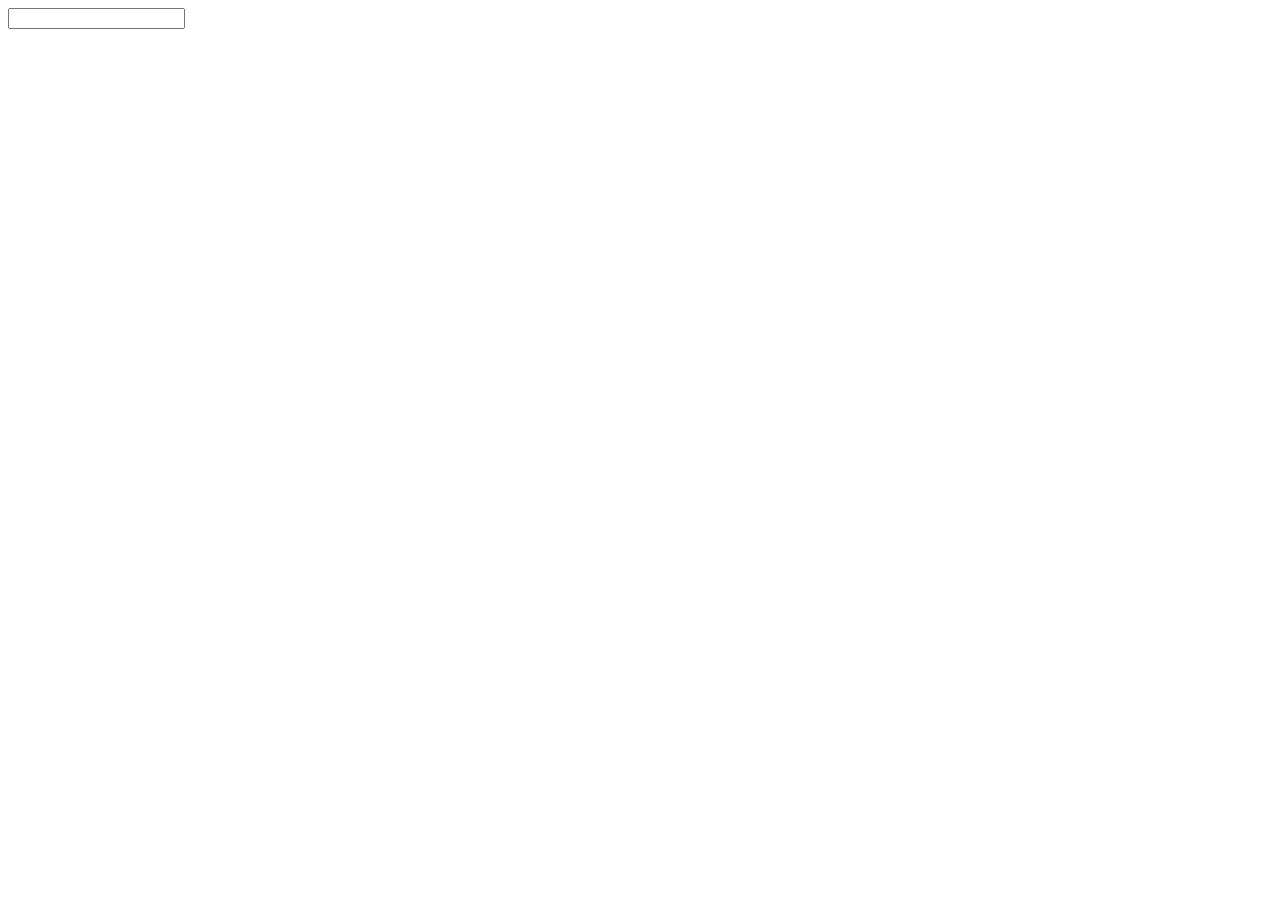
==== home.html @ e02aa693 "crea el home.thml" ====
<!DOCTYPE html>
<html lang="es">
<head>
    <meta charset="UTF-8">
    <meta name="viewport" content="width=device-width, initial-scale=1.0">
    <title>CryptoGuard</title>
</head>
<body>
    <input type="text">
</body>
</html>
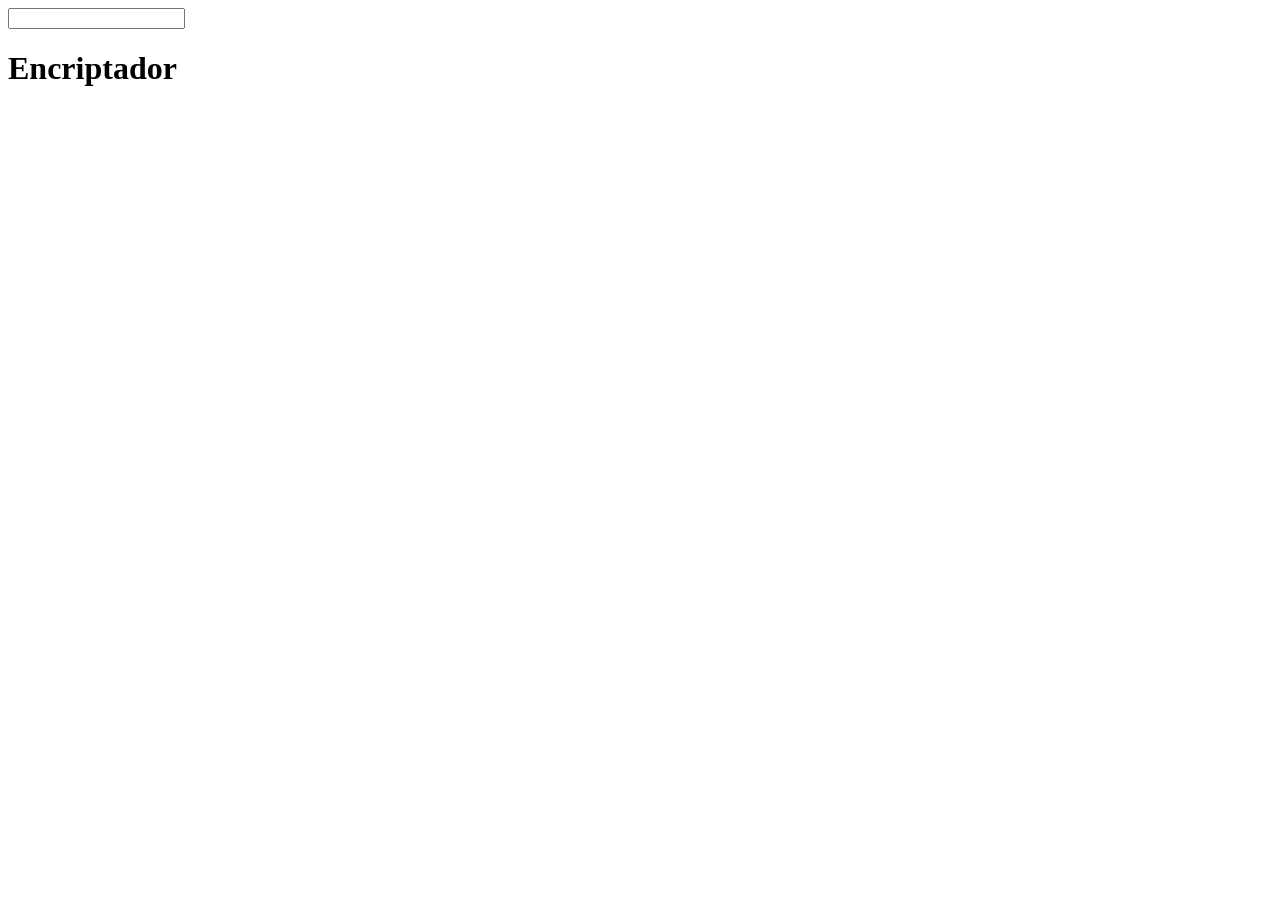
==== commit 1abf4d93: "Agrega titulo" ====
--- a/home.html
+++ b/home.html
@@ -3,9 +3,10 @@
 <head>
     <meta charset="UTF-8">
     <meta name="viewport" content="width=device-width, initial-scale=1.0">
-    <title>CryptoGuard</title>
+    <title>CryptoGuar dd</title>
 </head>
 <body>
     <input type="text">
+    <h1>Encriptador</h1>
 </body>
 </html>
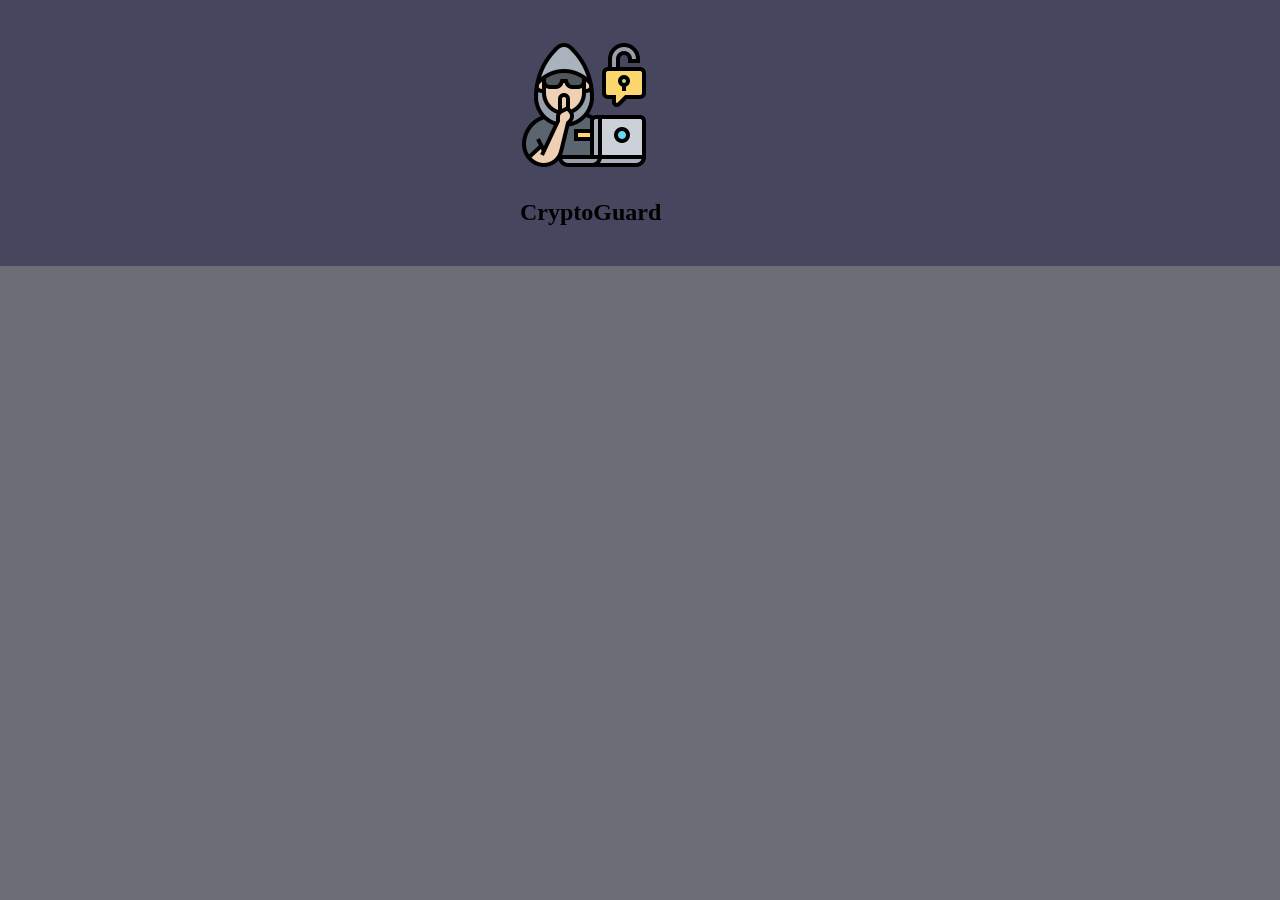
==== commit 48a3de21: "creacion del archivo css y js, ademas se agrega el header de la pagina" ====
--- a/home.html
+++ b/home.html
@@ -3,10 +3,27 @@
 <head>
     <meta charset="UTF-8">
     <meta name="viewport" content="width=device-width, initial-scale=1.0">
-    <title>CryptoGuar dd</title>
+    <title>CryptoGuard</title>
+    <link rel="stylesheet" href="reset.css">
+    <link rel="stylesheet" href="home-style.css">
 </head>
 <body>
-    <input type="text">
-    <h1>Encriptador</h1>
+    <header>
+        <div class="logo">
+            <h1>
+                <img src="img-Proyect/logo-128px.png">
+            </h1>
+            <h2>
+                CryptoGuard
+            </h2>
+            
+        </div>
+    </header>
+    <main>
+
+    </main>
+
+
+    <script src="home-js.JS"></script>
 </body>
 </html>
--- a/home-style.css
+++ b/home-style.css
@@ -0,0 +1,15 @@
+body{
+    margin: 0;
+    background: #6d6e75;
+}
+
+header{
+    background: #46465e;
+    padding: 20px 0px;
+}
+
+.logo{
+    width: 240px;
+    position: relative;
+    margin: 0 auto;
+}
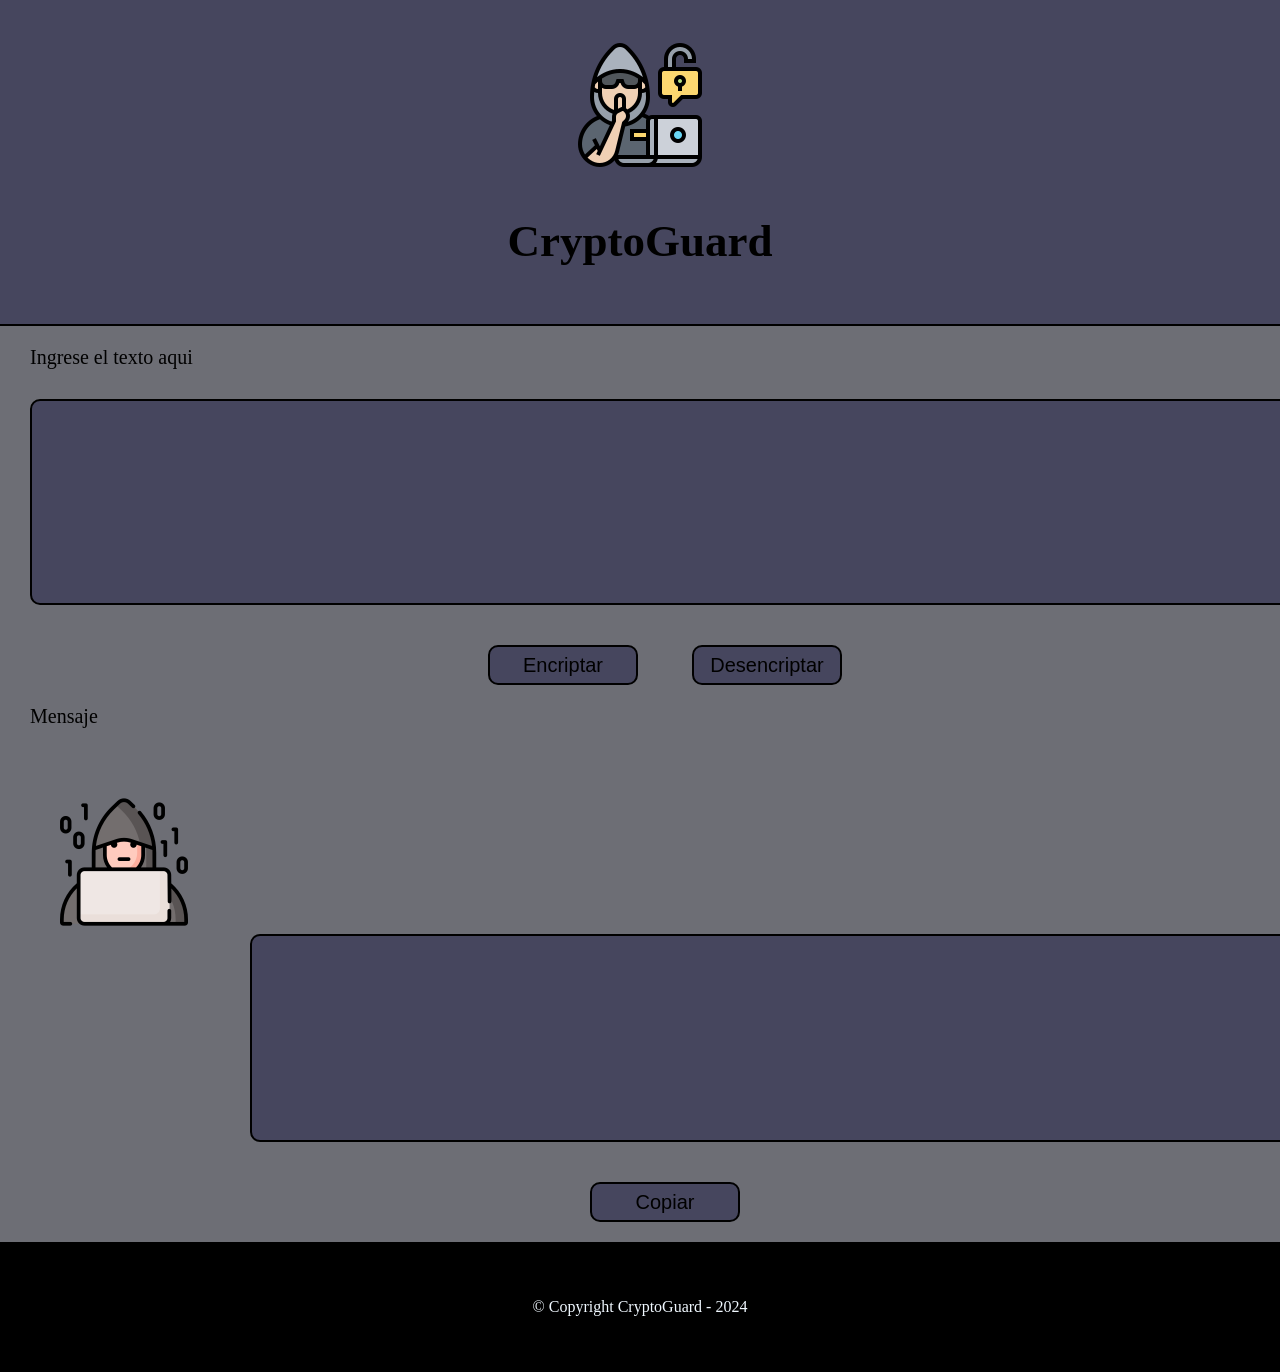
==== commit bf47bd45: "Se crea el apartado para ingresar el mensaje a encriptar junto con sus botones respectivos. -Se crea" ====
--- a/home.html
+++ b/home.html
@@ -13,16 +13,41 @@
             <h1>
                 <img src="img-Proyect/logo-128px.png">
             </h1>
+        </div>
+        <div class="titulo">
             <h2>
                 CryptoGuard
             </h2>
-            
         </div>
+        
     </header>
     <main>
+        <form>
+            <label for="encrypted-Text">Ingrese el texto aqui</label>
+            <input type="text" id="encrypted-Text" class="input-padron" required>
+        
+        <div class="btn-encriptador">
+            <button class="container-boton">Encriptar</button>
+            <button class="container-boton">Desencriptar</button>
+        </div>
+        
+        <div class="messege-encrypted">
+            <label for="mensaje">Mensaje</label>
+            <h1>
+                <img src="img-Proyect/img-campoEncrip-128px.png" alt="">
+            </h1>
+            <textarea cols="70" rows="10" id="mensaje" class="campo-mensaje"></textarea required>
+        </div>
+        <div class="btn-encriptador">
+            <button class="container-boton">Copiar</button>
+        </div>
 
+        </form>
     </main>
 
+    <footer>
+        <p class="copyright">&copy Copyright CryptoGuard - 2024</p>
+    </footer>
 
     <script src="home-js.JS"></script>
 </body>
--- a/home-style.css
+++ b/home-style.css
@@ -6,10 +6,82 @@
 header{
     background: #46465e;
     padding: 20px 0px;
+    border-bottom-width: 2px;
+    border-bottom-style: solid;
+    border-bottom-color: black;
 }
 
 .logo{
-    width: 240px;
-    position: relative;
-    margin: 0 auto;
+    text-align: center;
+}
+
+.titulo{
+    font-size: 30px;
+    text-align: center;
+}
+
+
+form label {
+    display: block;
+    font-size: 20px;
+    margin: 20px 0 20px 30px
+}
+
+.input-padron{
+    display: block;
+    width: 1850px;
+    height: 200px;
+    margin: 30px 0 0 30px;
+    background: #46465e;  
+    border: 2px solid #000000;
+    border-radius: 10px;
+    outline: none;
+}
+
+.container-boton{
+    text-align: center;
+    background: #46465e;  
+    border: 2px solid #000000;
+    border-radius: 10px;
+    font-size: 20px;
+    width: 150px;
+    height: 40px;
+    text-decoration: none;
+    margin: 40px 0 0 50px;
+}
+
+.btn-encriptador{
+    text-align: center; 
+}
+
+.container-boton:hover{
+    background: #561324;
+    transform: scale(1.2);
+}
+
+.messege-encrypted h1{
+    float: left;
+    margin: 50px 0px 0 60px;
+}
+
+.campo-mensaje{
+    display: block;
+    width: 1630px;
+    height: 200px;
+    margin: 30px 0 0 250px;
+    background: #46465e;  
+    border: 2px solid #000000;
+    border-radius: 10px;
+    outline: none;
+}
+
+footer{
+    text-align: center;
+    background: black;
+    padding: 40px;
+    margin: 20px 0 0 0 ;
+}
+
+.copyright{
+    color: aliceblue;
 }
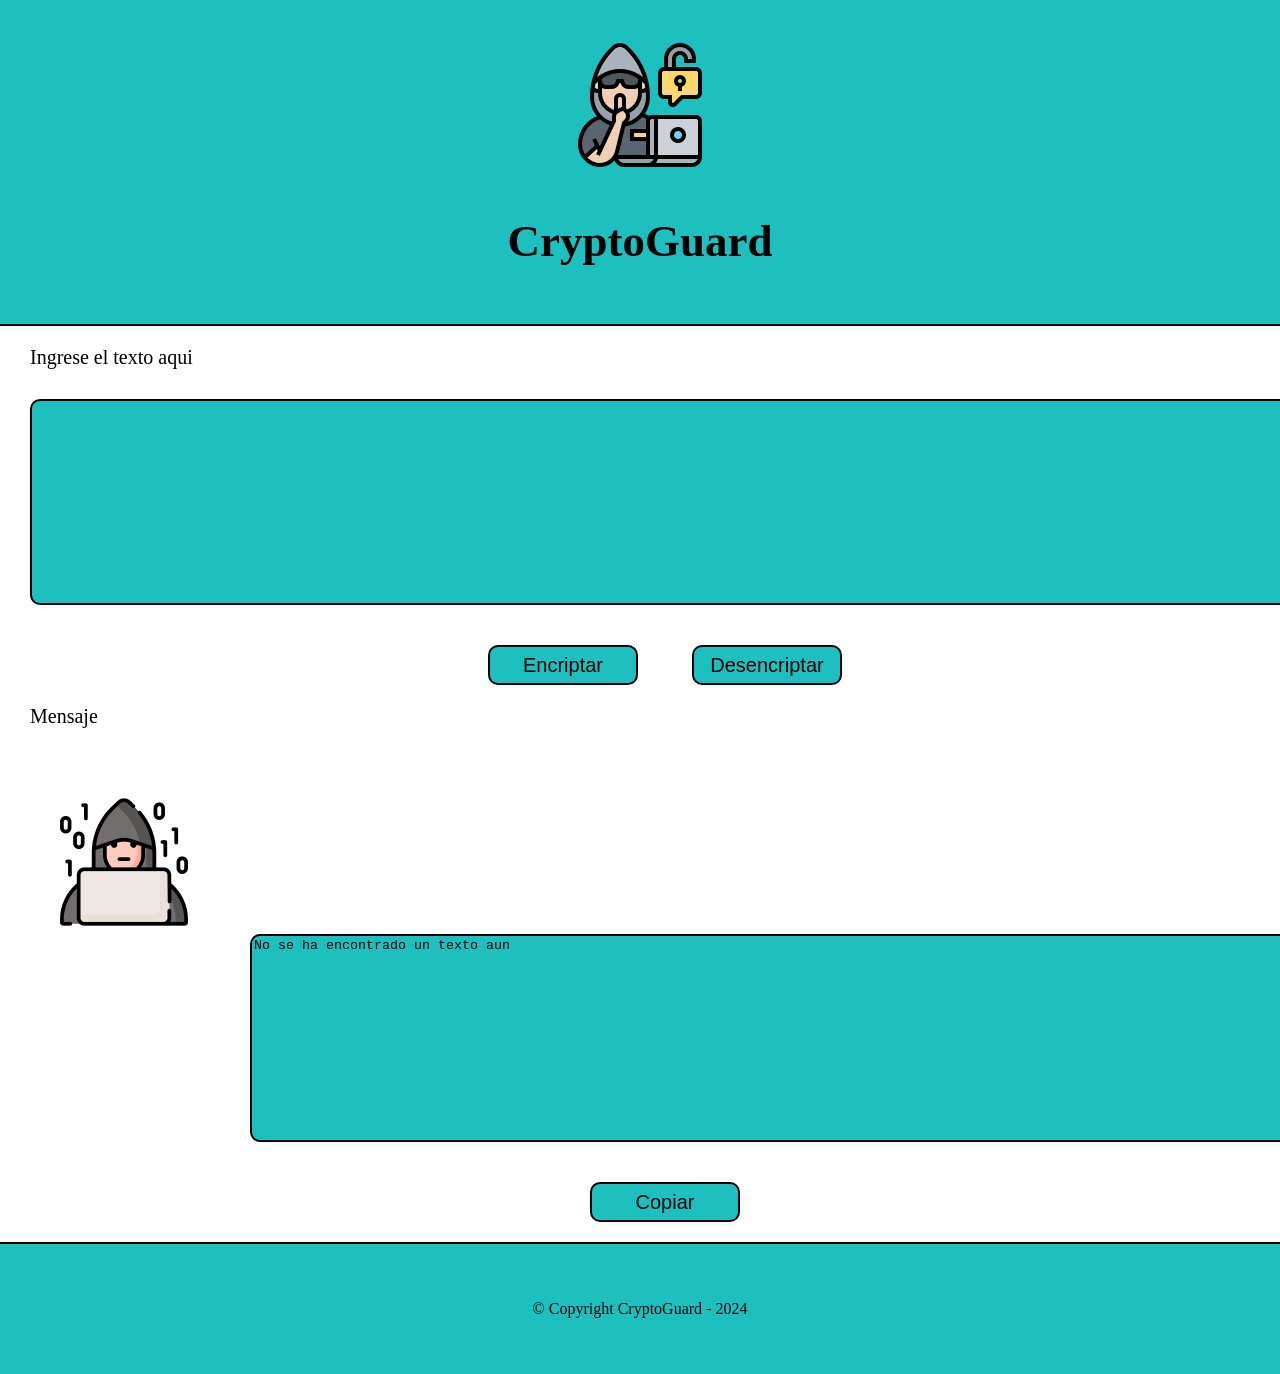
==== commit 7db855a2: "Se crea el funcionamiento de los botones encriptar y desencriptar" ====
--- a/home.html
+++ b/home.html
@@ -3,8 +3,7 @@
 <head>
     <meta charset="UTF-8">
     <meta name="viewport" content="width=device-width, initial-scale=1.0">
-    <title>CryptoGuard</title>
-    <link rel="stylesheet" href="reset.css">
+    <title>CryptoGuard</title>   
     <link rel="stylesheet" href="home-style.css">
 </head>
 <body>
@@ -24,11 +23,11 @@
     <main>
         <form>
             <label for="encrypted-Text">Ingrese el texto aqui</label>
-            <input type="text" id="encrypted-Text" class="input-padron" required>
+            <input type="text" id="encrypted-Text" class="input-padron">
         
         <div class="btn-encriptador">
-            <button class="container-boton">Encriptar</button>
-            <button class="container-boton">Desencriptar</button>
+            <button type="button" id="encriptar-btn" onclick="encriptarTexto();" class="container-boton">Encriptar</button>
+            <button type="button" id="desencriptador-btn" onclick="desencriptadorTexto();" class="container-boton">Desencriptar</button>
         </div>
         
         <div class="messege-encrypted">
@@ -36,7 +35,7 @@
             <h1>
                 <img src="img-Proyect/img-campoEncrip-128px.png" alt="">
             </h1>
-            <textarea cols="70" rows="10" id="mensaje" class="campo-mensaje"></textarea required>
+            <textarea cols="70" rows="10" id="mensaje" class="campo-mensaje">No se ha encontrado un texto aun</textarea>
         </div>
         <div class="btn-encriptador">
             <button class="container-boton">Copiar</button>
@@ -49,6 +48,6 @@
         <p class="copyright">&copy Copyright CryptoGuard - 2024</p>
     </footer>
 
-    <script src="home-js.JS"></script>
+    <script src="home-js.js"></script>
 </body>
 </html>
--- a/home-style.css
+++ b/home-style.css
@@ -1,10 +1,10 @@
 body{
     margin: 0;
-    background: #6d6e75;
+    background:white;
 }
 
 header{
-    background: #46465e;
+    background: #1dbfbf;
     padding: 20px 0px;
     border-bottom-width: 2px;
     border-bottom-style: solid;
@@ -32,7 +32,7 @@
     width: 1850px;
     height: 200px;
     margin: 30px 0 0 30px;
-    background: #46465e;  
+    background: #1dbfbf;  
     border: 2px solid #000000;
     border-radius: 10px;
     outline: none;
@@ -40,7 +40,7 @@
 
 .container-boton{
     text-align: center;
-    background: #46465e;  
+    background: #1dbfbf;  
     border: 2px solid #000000;
     border-radius: 10px;
     font-size: 20px;
@@ -55,7 +55,7 @@
 }
 
 .container-boton:hover{
-    background: #561324;
+    background: #125869;
     transform: scale(1.2);
 }
 
@@ -69,7 +69,7 @@
     width: 1630px;
     height: 200px;
     margin: 30px 0 0 250px;
-    background: #46465e;  
+    background: #1dbfbf;  
     border: 2px solid #000000;
     border-radius: 10px;
     outline: none;
@@ -77,11 +77,12 @@
 
 footer{
     text-align: center;
-    background: black;
+    background: #1dbfbf;
     padding: 40px;
     margin: 20px 0 0 0 ;
+    border-top: 2px solid black;
 }
 
 .copyright{
-    color: aliceblue;
+    color: black;
 }
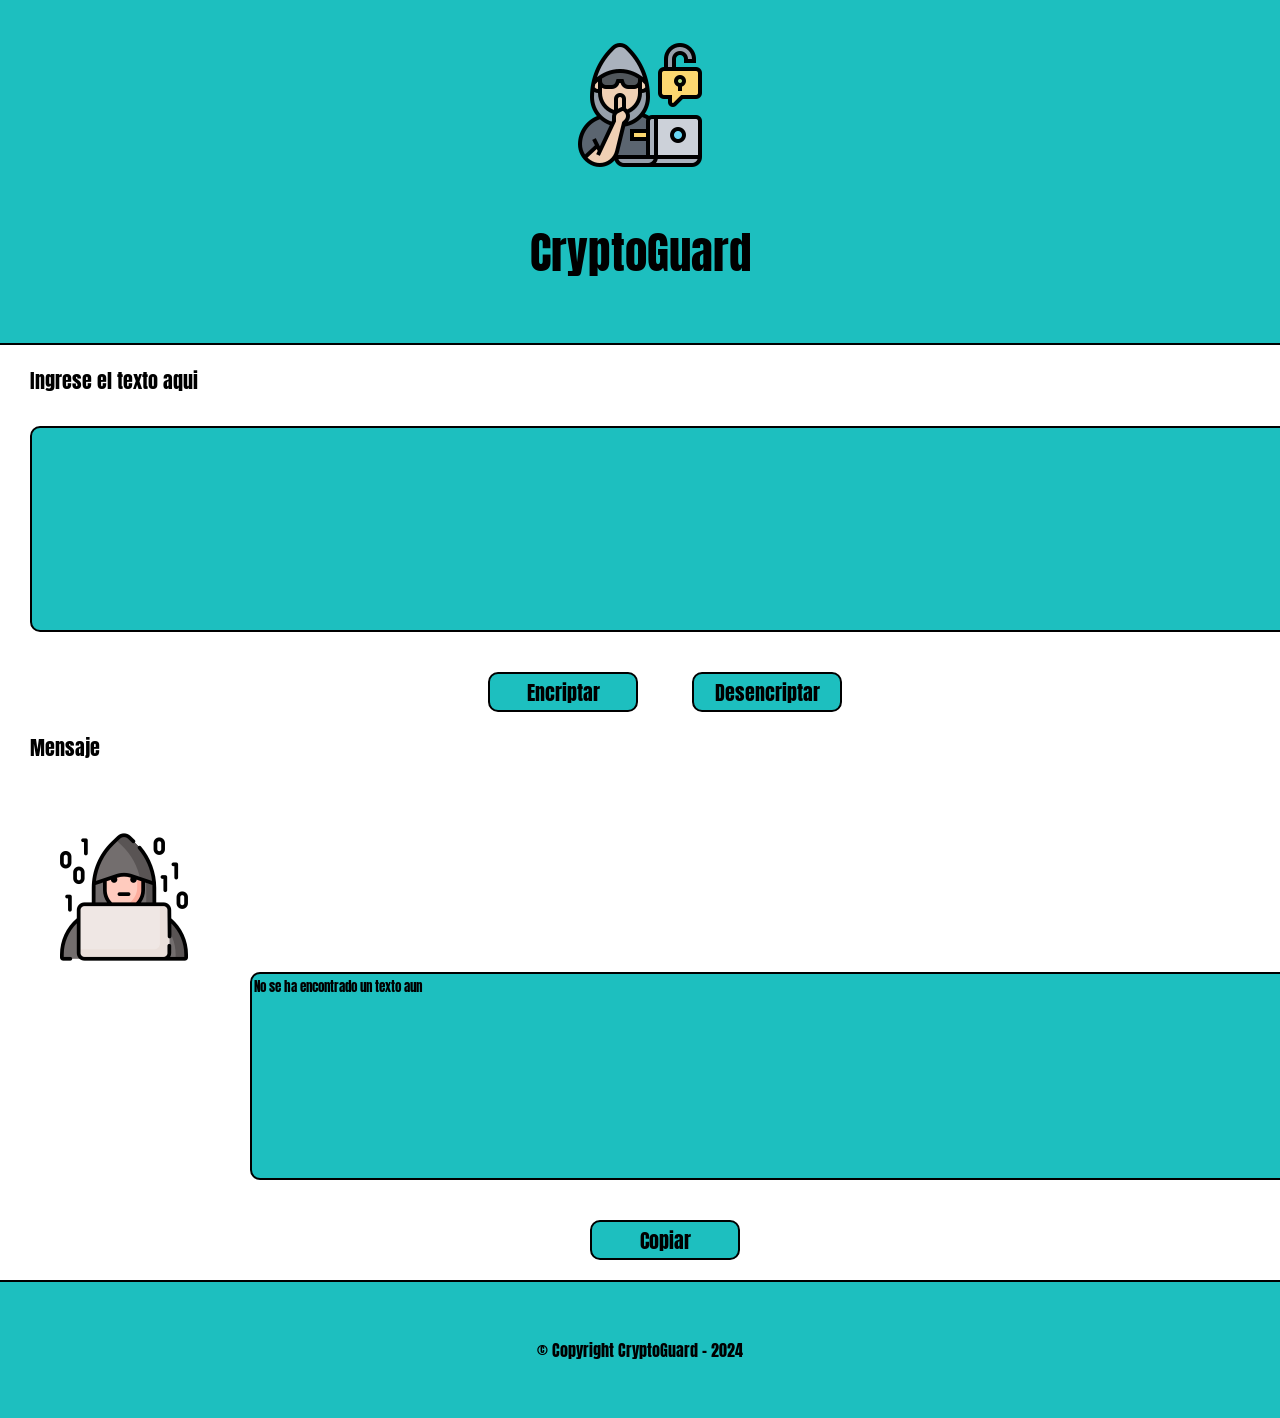
==== commit bb995ed0: "Se hace los ultimos cambios como es el estilo de las letras y el logo de pestaña" ====
--- a/home.html
+++ b/home.html
@@ -5,6 +5,8 @@
     <meta name="viewport" content="width=device-width, initial-scale=1.0">
     <title>CryptoGuard</title>   
     <link rel="stylesheet" href="home-style.css">
+    <link rel="icon" href="img-Proyect/logo-pestaña-32px.png">
+
 </head>
 <body>
     <header>
@@ -20,26 +22,29 @@
         </div>
         
     </header>
+
+
     <main>
         <form>
             <label for="encrypted-Text">Ingrese el texto aqui</label>
             <input type="text" id="encrypted-Text" class="input-padron">
+            <div id="mensajeError" style="color: red;"></div>
+            
+            <div class="btn-encriptador">
+                <button type="button" id="encriptar-btn" onclick="encriptarTexto();" class="container-boton">Encriptar</button>
+                <button type="button" id="desencriptador-btn" onclick="desencriptadorTexto();" class="container-boton">Desencriptar</button>
+            </div>
         
-        <div class="btn-encriptador">
-            <button type="button" id="encriptar-btn" onclick="encriptarTexto();" class="container-boton">Encriptar</button>
-            <button type="button" id="desencriptador-btn" onclick="desencriptadorTexto();" class="container-boton">Desencriptar</button>
-        </div>
-        
-        <div class="messege-encrypted">
-            <label for="mensaje">Mensaje</label>
-            <h1>
-                <img src="img-Proyect/img-campoEncrip-128px.png" alt="">
-            </h1>
-            <textarea cols="70" rows="10" id="mensaje" class="campo-mensaje">No se ha encontrado un texto aun</textarea>
-        </div>
-        <div class="btn-encriptador">
-            <button class="container-boton">Copiar</button>
-        </div>
+            <div class="messege-encrypted">
+                <label for="mensaje">Mensaje</label>
+                <h1>
+                    <img src="img-Proyect/img-campoEncrip-128px.png" alt="">
+                </h1>
+                <textarea cols="70" rows="10" id="mensaje" class="campo-mensaje">No se ha encontrado un texto aun</textarea>
+            </div>
+            <div class="btn-encriptador">
+                <button type="button" id="btn-copiar" onclick="copiarTexto();" class="container-boton">Copiar</button>
+            </div>
 
         </form>
     </main>
--- a/home-style.css
+++ b/home-style.css
@@ -1,3 +1,7 @@
+
+@import url('https://fonts.googleapis.com/css2?family=Anta&family=Anton&display=swap');
+
+
 body{
     margin: 0;
     background:white;
@@ -9,6 +13,12 @@
     border-bottom-width: 2px;
     border-bottom-style: solid;
     border-bottom-color: black;
+}
+
+h1, h2 ,p, label, button, input, textarea, div {
+    font-family: "Anton", sans-serif;
+    font-weight: 400;
+    font-style: normal;
 }
 
 .logo{
@@ -85,4 +95,15 @@
 
 .copyright{
     color: black;
+}
+
+@media screen and (max-width:480px){
+    h1{
+        text-align: center;
+    }
+
+    .input-padron, .campo-mensaje{
+        width: 350px;
+        margin: 0 auto;
+    }
 }
